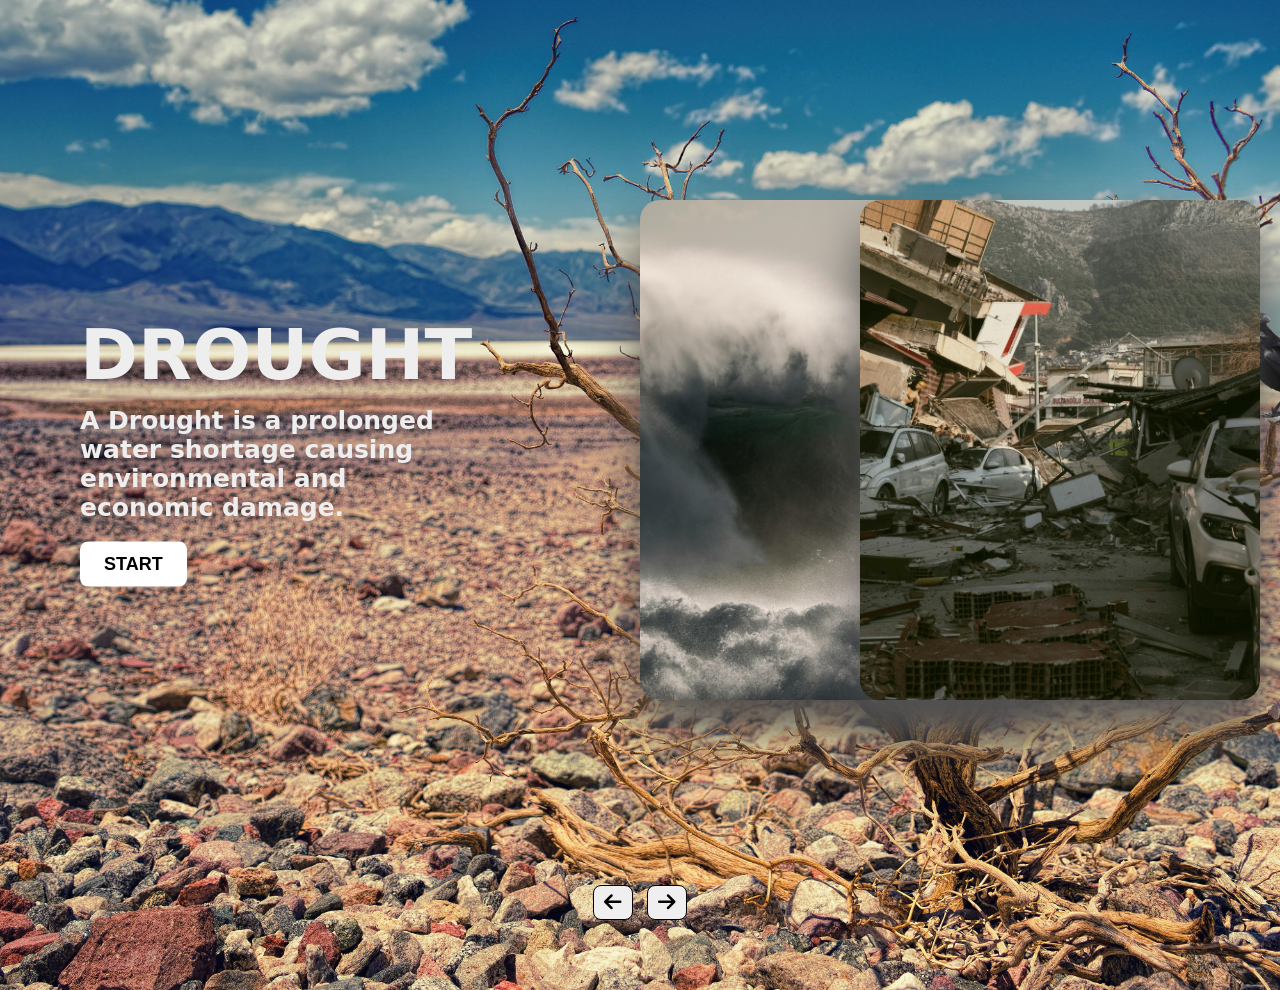
==== index.html @ b1711a68 "Add initial project structure" ====
<!DOCTYPE html>
<html lang="en">
<head>
    <meta charset="UTF-8">
    <meta name="viewport" content="width=device-width, initial-scale=1.0">
    <title>Travel Destinations Slider</title>
    <link rel="stylesheet" href="https://cdnjs.cloudflare.com/ajax/libs/font-awesome/6.4.0/css/all.min.css">
    <style>
        * {
            margin: 0;
            padding: 0;
            box-sizing: border-box;
        }
        body {
            background: #eaeaea;
            overflow: hidden;
        }
        .container {
            
            position: absolute;
            top: 50%;
            left: 50%;
            transform: translate(-50%, -50%);
            width: 1920px;
            height: 1080px;
            background: #f5f5f5;
            box-shadow: 0 30px 50px #dbdbdb;
        }
        .container .slide .item {
            width: 400px;
            height: 500px;
            position: absolute;
            top: 50%;
            transform: translate(0, -50%);
            border-radius: 20px;
            box-shadow: 0 30px 50px #505050;
            background-position: 50% 50%;
            background-size: cover;
            display: inline-block;
            transition: 0.5s ease-in-out;
        }
        .slide .item:nth-child(1),
        .slide .item:nth-child(2) {
            top: 0;
            left: 0;
            transform: translate(0, 0);
            border-radius: 0;
            width: 100%;
            height: 100%;
        }
        .slide .item:nth-child(3) { left: 50%; }
        .slide .item:nth-child(4) { left: calc(50% + 220px); }
        .slide .item:nth-child(5) { left: calc(50% + 440px); }
        .slide .item:nth-child(n + 6) {
            left: calc(50% + 660px);
            opacity: 0;
        }
        .item .content {
            position: absolute;
            top: 50%;
            left: 200px;
            width: 400px;
            text-align: left;
            color: #eee;
            transform: translate(+50%, -50%);
            font-family: system-ui;
            z-index:10 ;
            opacity: 0;
            transition: opacity 0.5s ease-in-out;
        }
        .slide .item:nth-child(2) .content { opacity: 1; }
        .content .name {
            font-size: 70px;
            font-weight: bold;
            text-transform: uppercase;
            white-space: nowrap;
        }
        .content .des {
            font-size: 25px;
            margin-top: 10px;
            font-weight: bold;
            margin-bottom: 20px;
        }
        .content button {
    font-size: 18px; /* Keep font size constant */
    font-weight: 900; /* Always bold */
    font-family: 'Poppins', sans-serif; /* Bold and clean font */
    padding: 12px 24px;
    border: none;
    cursor: pointer;
    background-color: #ffffff; /* Button color */
    color: rgb(0, 0, 0);
    border-radius: 8px;
    transition: transform 0.2s ease-in-out;
    text-transform: uppercase;
}

.content button:hover {
    transform: scale(1.05); /* Slightly enlarge */
}



        .button {
            width: 100%;
            text-align: center;
            position: absolute;
            bottom: 70px;
            z-index: 10;
        }
        .button button {
            width: 40px;
            height: 35px;
            font-size: 20px;
            border-radius: 8px;
            border: none;
            cursor: pointer;
            z-index: 10;
            margin: 0 5px;
            border: 1px solid #000;
        }
        /* Earthquake Slide */
        .earthquake-container img {
    width: 100%;
    height: 100%;
    object-fit: cover;
    border-radius: 20px;
    position: absolute;
    top: 0;
    left: 0;
    z-index: 1;
}

        
        .earthquake-placeholder {
            width: 100%;
            height: 100%;
            object-fit: cover;
            border-radius: 20px;
            position: absolute;
            top: 0;
            left: 0;
            z-index: 1;
            opacity: 1;
            transition: opacity 1s ease-in-out;
        }
        .earthquake-video {
            width: 100%;
            height: 100%;
            position: absolute;
            top: 0;
            left: 0;
            border-radius: 20px;
            z-index: 5;
            opacity: 0;
            transform: scale(1.1); /* Start slightly zoomed */
            transition: opacity 1s ease-in-out, transform 1s ease-in-out;
        }
        /* Black overlay when Start is clicked */
.overlay {
    position: fixed;
    top: 0;
    left: 0;
    width: 100%;
    height: 100%;
    background: rgba(0, 0, 0, 0.7);
    opacity: 0;
    visibility: hidden;
    transition: opacity 0.5s ease-in-out, visibility 0.5s;
    
}
.overlay.active {
    opacity: 1;
    visibility: visible;
}

/* Pop-up character transition */
.popup {
    position: fixed;
    bottom: -100%; /* Start completely off-screen */
    left: 10%;
    width: 500px;
    height: auto;
    opacity: 0; /* Invisible initially */
    transform: translateY(100px); /* Starts even lower */
    transition: opacity 0.7s ease-in-out, transform 0.7s ease-in-out, bottom 0.7s ease-in-out;
    z-index: 1001;
    visibility: hidden;
}

/* Active state when Start is clicked */
.popup.active {
    bottom: 0; /* Moves up until the bottom aligns with the screen */
    opacity: 1; /* Fade in */
    transform: translateY(0); /* Moves fully up */
    visibility: visible;
}
/* Ensure popup2 is positioned properly */
.popup2 {
    position: fixed;
    bottom: 40%; /* Positioning it above the character */
    left: 20%;
    width: 500px;
    display: flex;
    align-items: center; /* Align text inside */
    justify-content: center;
    flex-direction: column;
    text-align: center;
    opacity: 0; /* Initially hidden */
    visibility: hidden;
    transition: opacity 0.7s ease-in-out;
    z-index: 1002;
}

/* Image inside popup2 */
.popup2 .cloud-image {
    width: 100%;
    height: auto;
}

/* Text inside popup2 */
.dialogue-text {
    position: absolute;
    top: 37%;
    left: 50%;
    transform: translate(-50%, -50%);
    width: 80%;  /* Adjust width for proper line breaks */
    font-size: 25px;
    font-weight: bold;
    color: black;
    font-family: 'Poppins', sans-serif;
    text-align: center;
    line-height: 1.4;  /* Increase line spacing for readability */
    white-space: normal; /* ✅ Allows text to break */
    word-wrap: break-word; /* ✅ Ensures words wrap properly */
}


/* Active state */
.popup2.active {
    opacity: 1;
    visibility: visible;
}
.popup3 {
    position: fixed;
    bottom: -100%; /* Start completely off-screen */
    left: 10%;
    width: 500px;
    height: auto;
    opacity: 0; /* Invisible initially */
    transform: translateY(100px); /* Starts even lower */
    transition: opacity 0.7s ease-in-out, transform 0.7s ease-in-out, bottom 0.7s ease-in-out;
    z-index: 1001;
    visibility: hidden;
}

/* Active state when Start is clicked */
.popup3.active {
    bottom: 0; /* Moves up until the bottom aligns with the screen */
    opacity: 1; /* Fade in */
    transform: translateY(0); /* Moves fully up */
    visibility: visible;
}
@keyframes pop-in-shake {
    0% { transform: scale(0.7) translate(0, 0); opacity: 0; }
    10% { transform: scale(1.05) translate(2px, 2px); opacity: 1; }
    20% { transform: scale(1) translate(-2px, -2px); }
    30% { transform: scale(1.02) translate(2px, -2px); }
    40% { transform: scale(1) translate(-2px, 2px); }
    50% { transform: scale(1.02) translate(2px, 2px); }
    60% { transform: scale(1) translate(0, 0); }
    100% { transform: scale(1); }
}

/* Apply this animation when Popup3 appears */
.popup3 {
    display: none; /* Initially hidden */
    opacity: 0;
    .popup3 {
    display: none; /* Initially hidden */
    opacity: 0;
    position: fixed; 
    bottom: 10px; /* Adjust as needed */
    left: 50%; /* Center horizontally */
    transform: translateX(-50%) scale(0.7); /* Center align and scale */
    background: white; /* Customize the background */
    padding: 20px;
    border-radius: 10px;
    box-shadow: 0px 4px 10px rgba(0, 0, 0, 0.2);
    animation: pop-in-shake 0.6s ease-out forwards;
}
transform: scale(0.7);
    animation: pop-in-shake 0.6s ease-out forwards;
}
/* 🔹 Popup4: Earthquake Image (Appears from Right) */
.popup4 {
    position: fixed;
    bottom: -100%; /* Start completely off-screen */
    left: 45%;
    width: 1000px;
    height: auto;
    opacity: 0; /* Invisible initially */
    transform: translateY(100px); /* Starts even lower */
    transition: opacity 0.7s ease-in-out, transform 0.7s ease-in-out, bottom 0.7s ease-in-out;
    z-index: 1001;
    visibility: hidden;
}

/* Active state when Start is clicked */
.popup4.active {
    bottom: 0; /* Moves up until the bottom aligns with the screen */
    opacity: 1; /* Fade in */
    transform: translateY(0); /* Moves fully up */
    visibility: visible;
}
@keyframes pop-in-shake {
    0% { transform: scale(0.7) translate(0, 0); opacity: 0; }
    10% { transform: scale(1.05) translate(2px, 2px); opacity: 1; }
    20% { transform: scale(1) translate(-2px, -2px); }
    30% { transform: scale(1.02) translate(2px, -2px); }
    40% { transform: scale(1) translate(-2px, 2px); }
    50% { transform: scale(1.02) translate(2px, 2px); }
    60% { transform: scale(1) translate(0, 0); }
    100% { transform: scale(1); }
}

/* Apply this animation when Popup3 appears */
.popup4 {
    display: none; /* Initially hidden */
    opacity: 0;
    .popup3 {
    display: none; /* Initially hidden */
    opacity: 0;
    position: fixed; 
    bottom: 10px; /* Adjust as needed */
    left: 50%; /* Center horizontally */
    transform: translateX(-50%) scale(0.7); /* Center align and scale */
    background: white; /* Customize the background */
    padding: 20px;
    border-radius: 10px;
    box-shadow: 0px 4px 10px rgba(0, 0, 0, 0.2);
    animation: pop-in-shake 0.6s ease-out forwards;
}
transform: scale(0.7);
    animation: pop-in-shake 0.6s ease-out forwards;
}

/* 🔹 Popup5: Dialogue Box for Popup4 */
.popup5 {
    position: absolute; /* ✅ Keeps it fixed on the screen */
    top: -10%; /* ✅ Adjust vertical position */
    left: 50%; /* ✅ Center horizontally */
    transform: translateX(-50%); /* ✅ Perfect centering */
    width: 500px; /* ✅ Adjust as needed */
    height: auto; /* ✅ Maintain aspect ratio */
    display: none; /* ✅ Initially hidden */
    z-index: 10000; /* ✅ Ensures it appears above other elements */
    animation: fadeIn 0.5s ease-in-out; /* ✅ Smooth appearance */
}

/* 🔹 Animation for smooth entry */
@keyframes fadeIn {
    from { opacity: 0; transform: translateY(-10px); }
    to { opacity: 1; transform: translateY(-10); }
}







    </style>
</head>
<body>
    <div class="container">
        <div class="slide">
            <div class="item" style="background-image: url('fire.jpg');">
                <div class="content">
                    <div class="name">Forest Fire</div>
                    <div class="des">A Forest fire is an uncontrolled wildfire causing destruction to nature and life.</div>
                    <button>Start</button>
                </div>
            </div>
            <div class="item" style="background-image: url('drought.jpg');">
                <div class="content">
                    <div class="name">Drought</div>
                    <div class="des">A Drought is a prolonged water shortage causing environmental and economic damage.</div>
                    <button>Start</button>
                </div>
            </div>
            <div class="item" style="background-image: url('tsunami.jpg');">
                <div class="content">
                    <div class="name">Tsunami</div>
                    <div class="des">A Tsunami disaster is a series of large ocean waves caused by underwater disturbances, leading to massive coastal destruction.</div>
                    <button>Start</button>
                </div>
            </div>
            <!-- Earthquake Slide -->
            <div class="item earthquake">
                <div class="earthquake-container">
                    <img src="earthquake.jpg">
                   
                </div>
                <div class="content">
                    <div class="name">Earthquake</div>
                    <div class="des">An earthquake is a sudden shaking of the ground caused by tectonic movements.</div>
                    <button>Start</button>
                </div>
            </div>
        </div>
        <div class="button">
            <button class="prev"><i class="fa-solid fa-arrow-left"></i></button>
            <button class="next"><i class="fa-solid fa-arrow-right"></i></button>
        </div>
    </div>
    <div class="overlay"></div>
    <img src="villager1.png" class="popup">
    <div class="popup2">
        <img src="cloud.png" class="cloud-image">
        <div class="dialogue-text">Welcome, traveler! Disaster awaits!</div>
    </div>
    <img src="villager2.png" class="popup3">
    <img src="earthquake2.png" class="popup4">
    
    <img src="cloud3.png" class="popup5">
    </div>
    
</body>

    <script>
        let next = document.querySelector('.next');
        let prev = document.querySelector('.prev');

        next.addEventListener('click', function() {
            let items = document.querySelectorAll('.item');
            document.querySelector('.slide').appendChild(items[0]);
            checkEarthquakeSlide();
        });

        prev.addEventListener('click', function() {
            let items = document.querySelectorAll('.item');
            document.querySelector('.slide').prepend(items[items.length - 1]);
            checkEarthquakeSlide();
        });

        function checkEarthquakeSlide() {
            let earthquakeSlide = document.querySelector('.earthquake');
            let placeholder = earthquakeSlide.querySelector('.earthquake-placeholder');
            let video = earthquakeSlide.querySelector('.earthquake-video');

            if (earthquakeSlide === document.querySelector('.slide').children[1]) {
                setTimeout(() => {
                    placeholder.style.opacity = '0';
                    video.style.opacity = '1';
                }, 500);
            } else {
                placeholder.style.opacity = '1';
                video.style.opacity = '0';
            }
        }
        const messages = [
    "Welcome, Survivalist!<br>Disaster awaits!",
    "Hello! I am Annie<br>Your safety instructor",
    "I am going to guide<br>you on how to save",
    "Your life when it comes to<br>natural calamities.",
    "Disasters-<br>they don't warn...",
    "...." // Last message triggers popup3 when clicked
];
const extraMessages = [ // 🔹 New messages after popup3 appears
    "Did you feel that?<br>The ground is shaking!",
    "Oh no!<br>Its the EARTHQUAKE MONSTERRR.",
    "Follow me, I'll guide you<br>",
    "For Evacuation<br>We'll have to solve<br>a QUIZ!"
];

let currentMessageIndex = 0;
let extraMessageIndex=0;
let popup2Reappeared = false; // ✅ Ensures popup2 reappears only once
let popup3Active = false; // ✅ Prevents message cycling after popup3 appears
let triggerPopup4Index = extraMessages.indexOf("Oh no! It's the earthquake monster!");
let popup4Triggered = false;
let popup5Triggered = false;


document.querySelectorAll('.content button').forEach(button => {
    button.addEventListener('click', function () {
        let parentSlide = this.closest('.item');

        if (parentSlide.classList.contains('earthquake')) {
            let popup = document.querySelector('.popup');
            let popup2 = document.querySelector('.popup2');
            let dialogueText = document.querySelector('.dialogue-text');

            popup.style.display = 'block';
            popup2.style.display = 'flex';
            dialogueText.innerHTML = messages[currentMessageIndex];

            setTimeout(() => {
                popup.classList.add('active');
            }, 10);

            setTimeout(() => {
                popup2.classList.add('active');
            }, 700);

            document.querySelector('.overlay').classList.add('active');
        }
    });
});

// 🔹 **Cycle messages & Show popup3 when clicking after last message**
document.addEventListener('click', function (event) {
    let popup = document.querySelector('.popup');
    let popup2 = document.querySelector('.popup2');
    let popup3 = document.querySelector('.popup3');
    let dialogueText = document.querySelector('.dialogue-text');

    if (popup3Active) return;

    if (popup2.classList.contains('active') && !event.target.closest('.content button')) {
        currentMessageIndex++;

        if (currentMessageIndex < messages.length) {
            dialogueText.innerHTML = messages[currentMessageIndex];
        }

        if (currentMessageIndex >= messages.length) {
            popup3Active = true;

            popup.classList.remove('active');
            popup2.classList.remove('active');
            popup.style.display = 'none';  
            popup2.style.display = 'none';  

            setTimeout(() => {
                popup3.style.display = 'flex';
                popup3.classList.add('active');
            }, 300); 
            
            setTimeout(() => {
                if (!popup2Reappeared) { 
                    popup2.style.display = 'flex';
                    popup2.classList.add('active');
                    popup2Reappeared = true;

                    // ✅ **Clear the last message ("....")**
                    dialogueText.innerHTML = "";

                    // ✅ **Prepare extra messages**
                    extraMessageIndex = 0;
                }
            }, 1000);
        }
    }
});

// 🔹 **Cycle `extraMessages[]` after popup2 reappears**
document.addEventListener('click', function (event) {
    let popup2 = document.querySelector('.popup2');
    let popup3 = document.querySelector('.popup3');
    let dialogueText = document.querySelector('.dialogue-text');

    if (popup2Reappeared && popup2.classList.contains('active') && popup3.classList.contains('active') && !event.target.closest('.content button')) {
        if (extraMessageIndex === 1 && !popup4Triggered) { 
    triggerPopup4(); // ✅ Show popup4 first
    popup4Triggered = true;
}

if (extraMessageIndex === 1 && !popup5Triggered) { 
    triggerPopup5(); // ✅ Show popup5 after popup4
    popup5Triggered = true;
}

        {
    
            dialogueText.innerHTML = extraMessages[extraMessageIndex]; 
            extraMessageIndex++;
        }
    }
    function triggerPopup5() {
    let popup5 = document.querySelector('.popup5');

    setTimeout(() => {
        popup5.style.display = 'block';
        popup5.classList.add('active');
    }, 500);
}

// ✅ Function to show popup4 (earthquake2.png)
function triggerPopup4() {
    let popup4 = document.querySelector('.popup4');

    setTimeout(() => {
        popup4.style.display = 'block';
        popup4.classList.add('active');
    }, 500);
}
});
    </script>


</html>
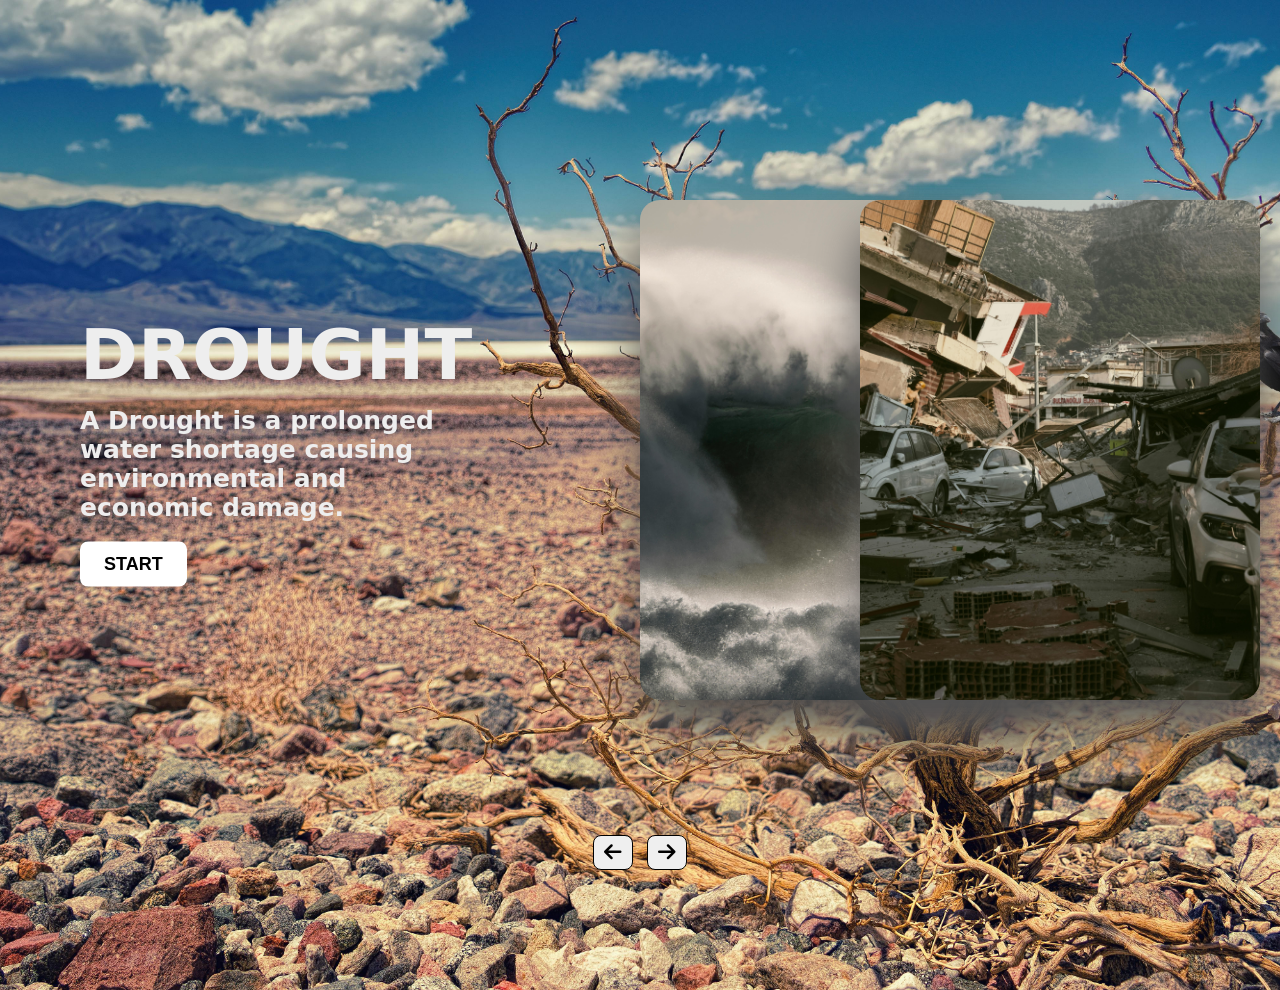
==== commit dc7d8352: "Adjust button positioning by modifying bottom margin" ====
--- a/index.html
+++ b/index.html
@@ -105,7 +105,7 @@
             width: 100%;
             text-align: center;
             position: absolute;
-            bottom: 70px;
+            bottom: 120px;
             z-index: 10;
         }
         .button button {
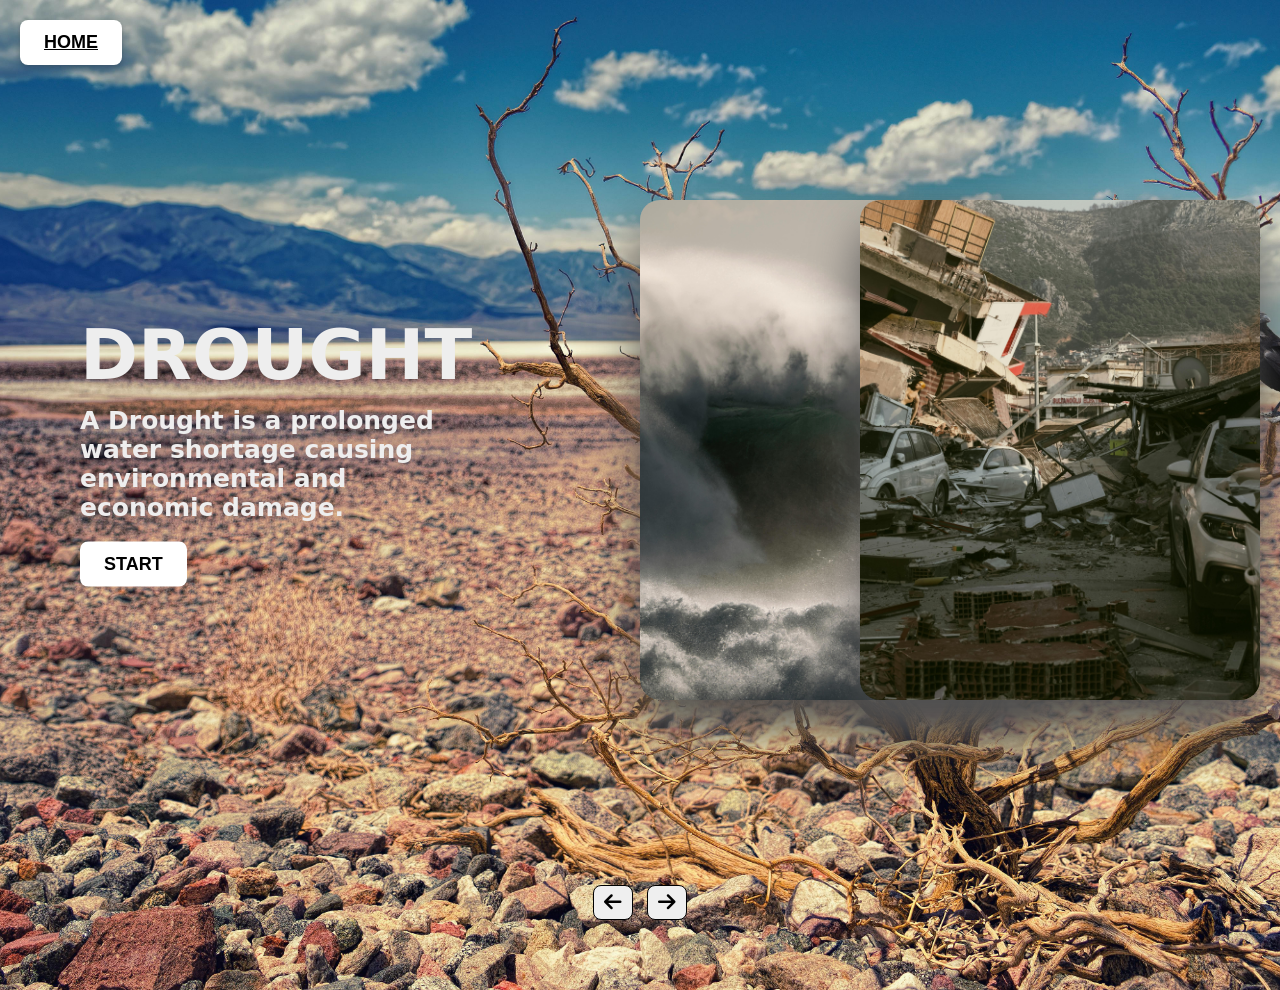
==== commit 59a2081a: "Add home button and refine UI styling" ====
--- a/index.html
+++ b/index.html
@@ -99,13 +99,35 @@
     transform: scale(1.05); /* Slightly enlarge */
 }
 
-
+/* Add new Home button styles */
+.home-button {
+    position: fixed;
+    top: 20px;
+    left: 20px;
+    z-index: 1000;
+    font-size: 18px;
+    font-weight: 900;
+    font-family: 'Poppins', sans-serif;
+    padding: 12px 24px;
+    border: none;
+    cursor: pointer;
+    background-color: #ffffff;
+    color: rgb(0, 0, 0);
+    border-radius: 8px;
+    transition: transform 0.2s ease-in-out;
+    text-transform: uppercase;
+    box-shadow: 0 2px 5px rgba(0,0,0,0.2);
+}
+
+.home-button:hover {
+    transform: scale(1.05);
+}
 
         .button {
             width: 100%;
             text-align: center;
             position: absolute;
-            bottom: 120px;
+            bottom: 70px;
             z-index: 10;
         }
         .button button {
@@ -373,6 +395,9 @@
     </style>
 </head>
 <body>
+    <!-- Add Home button -->
+    <a href="https://homepage-two-rust.vercel.app/" class="home-button">Home</a>
+    
     <div class="container">
         <div class="slide">
             <div class="item" style="background-image: url('fire.jpg');">
@@ -509,7 +534,7 @@
     });
 });
 
-// 🔹 **Cycle messages & Show popup3 when clicking after last message**
+// 🔹 *Cycle messages & Show popup3 when clicking after last message*
 document.addEventListener('click', function (event) {
     let popup = document.querySelector('.popup');
     let popup2 = document.querySelector('.popup2');
@@ -544,10 +569,10 @@
                     popup2.classList.add('active');
                     popup2Reappeared = true;
 
-                    // ✅ **Clear the last message ("....")**
+                    // ✅ *Clear the last message ("....")*
                     dialogueText.innerHTML = "";
 
-                    // ✅ **Prepare extra messages**
+                    // ✅ *Prepare extra messages*
                     extraMessageIndex = 0;
                 }
             }, 1000);
@@ -555,7 +580,7 @@
     }
 });
 
-// 🔹 **Cycle `extraMessages[]` after popup2 reappears**
+// 🔹 **Cycle extraMessages[] after popup2 reappears**
 document.addEventListener('click', function (event) {
     let popup2 = document.querySelector('.popup2');
     let popup3 = document.querySelector('.popup3');
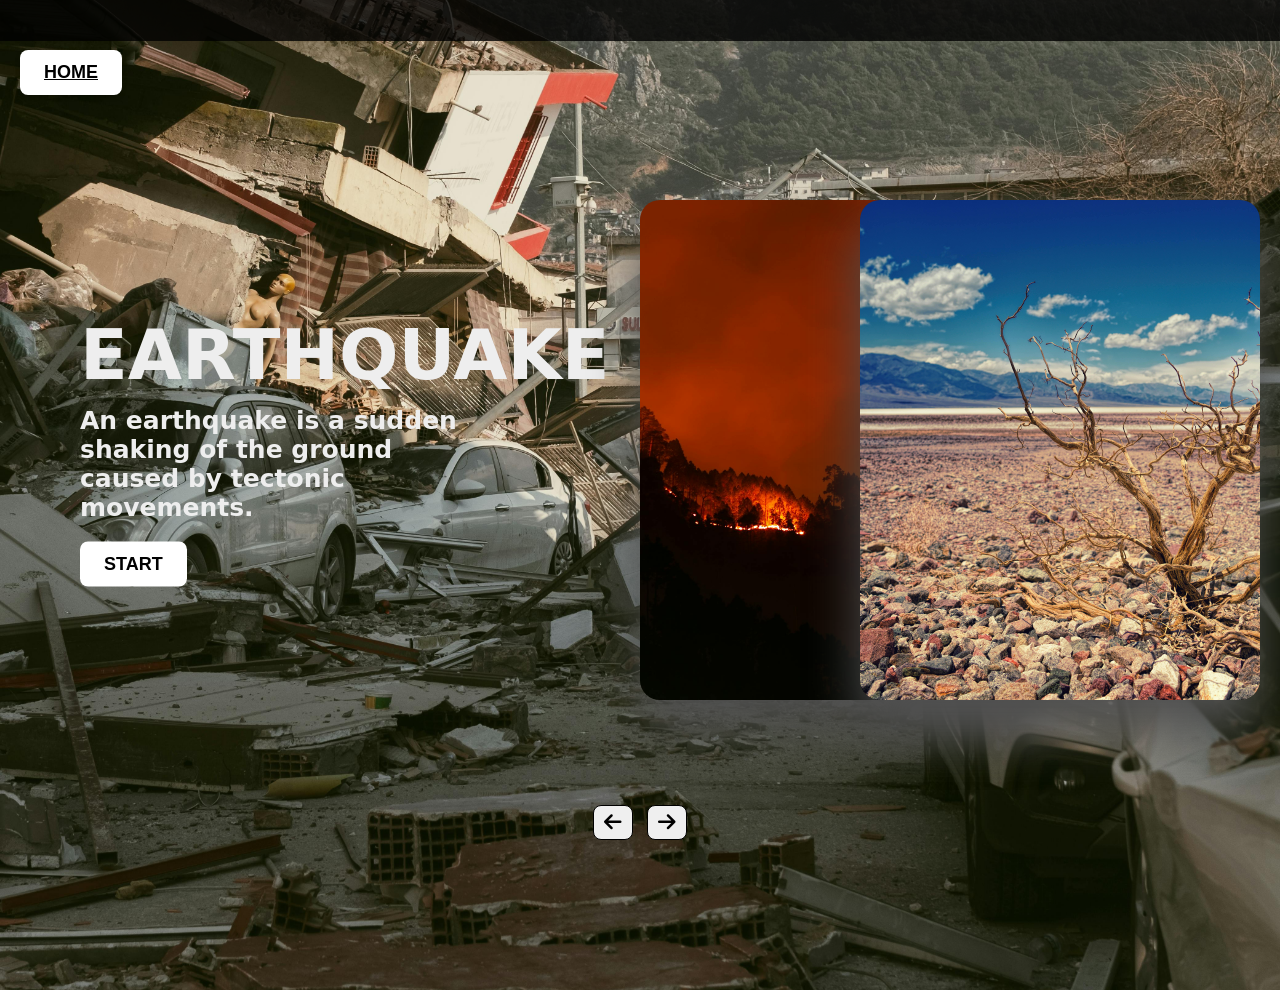
==== commit cda1d9b0: "Refactor UI layout by adjusting button positions, adding a news banner, and ensuring the earthquake " ====
--- a/index.html
+++ b/index.html
@@ -5,6 +5,11 @@
     <meta name="viewport" content="width=device-width, initial-scale=1.0">
     <title>Travel Destinations Slider</title>
     <link rel="stylesheet" href="https://cdnjs.cloudflare.com/ajax/libs/font-awesome/6.4.0/css/all.min.css">
+    <!-- Add audio element -->
+    <audio id="bgAudio" autoplay loop>
+        <source src="bgmusic.mp3" type="audio/mp3">
+        Your browser does not support the audio element.
+    </audio>
     <style>
         * {
             margin: 0;
@@ -102,7 +107,7 @@
 /* Add new Home button styles */
 .home-button {
     position: fixed;
-    top: 20px;
+    top: 50px;
     left: 20px;
     z-index: 1000;
     font-size: 18px;
@@ -127,7 +132,7 @@
             width: 100%;
             text-align: center;
             position: absolute;
-            bottom: 70px;
+            bottom: 150px;
             z-index: 10;
         }
         .button button {
@@ -386,11 +391,71 @@
     to { opacity: 1; transform: translateY(-10); }
 }
 
-
-
-
-
-
+/* Add styles for the choice buttons */
+.choice-buttons {
+    position: fixed;
+    top: 50%;
+    left: 50%;
+    transform: translate(-50%, -50%);
+    display: none;
+    gap: 20px;
+    z-index: 1005;
+    opacity: 0;
+    transition: opacity 0.5s ease-in-out;
+}
+
+.choice-buttons.active {
+    opacity: 1;
+}
+
+.choice-button {
+    font-size: 24px;
+    font-weight: 900;
+    font-family: 'Poppins', sans-serif;
+    padding: 15px 30px;
+    border: none;
+    cursor: pointer;
+    background-color: #ffffff;
+    color: rgb(0, 0, 0);
+    border-radius: 8px;
+    transition: transform 0.2s ease-in-out;
+    text-transform: uppercase;
+    box-shadow: 0 4px 8px rgba(0,0,0,0.2);
+}
+
+.choice-button:hover {
+    transform: scale(1.05);
+}
+
+/* Add these styles in the <style> section */
+.news-banner {
+    position: fixed;
+    top: 0;
+    left: 0;
+    width: 100%;
+    background-color: rgba(0, 0, 0, 0.8);
+    color: white;
+    padding: 10px 0;
+    z-index: 1000;
+    overflow: hidden;
+}
+
+.news-content {
+    white-space: nowrap;
+    animation: moveText 15s linear infinite;
+    font-size: 18px;
+    font-weight: bold;
+    padding-left: 100%;
+}
+
+@keyframes moveText {
+    0% {
+        transform: translateX(0);
+    }
+    100% {
+        transform: translateX(-100%);
+    }
+}
 
     </style>
 </head>
@@ -398,8 +463,34 @@
     <!-- Add Home button -->
     <a href="https://homepage-two-rust.vercel.app/" class="home-button">Home</a>
     
+    <!-- Add this right after the Home button and before the container -->
+    <div class="news-banner">
+        <div class="news-content">
+            ***This site is in progress, Only the Earthquake Quiz is working, We'll add other quizes soon!***
+        </div>
+    </div>
+    
     <div class="container">
         <div class="slide">
+            <!-- Tsunami Slide First -->
+            <div class="item" style="background-image: url('tsunami.jpg');">
+                <div class="content">
+                    <div class="name">Tsunami</div>
+                    <div class="des">A Tsunami disaster is a series of large ocean waves caused by underwater disturbances, leading to massive coastal destruction.</div>
+                    <button>Start</button>
+                </div>
+            </div>
+            <!-- Earthquake Slide -->
+            <div class="item earthquake">
+                <div class="earthquake-container">
+                    <img src="earthquake.jpg">
+                </div>
+                <div class="content">
+                    <div class="name">Earthquake</div>
+                    <div class="des">An earthquake is a sudden shaking of the ground caused by tectonic movements.</div>
+                    <button>Start</button>
+                </div>
+            </div>
             <div class="item" style="background-image: url('fire.jpg');">
                 <div class="content">
                     <div class="name">Forest Fire</div>
@@ -411,25 +502,6 @@
                 <div class="content">
                     <div class="name">Drought</div>
                     <div class="des">A Drought is a prolonged water shortage causing environmental and economic damage.</div>
-                    <button>Start</button>
-                </div>
-            </div>
-            <div class="item" style="background-image: url('tsunami.jpg');">
-                <div class="content">
-                    <div class="name">Tsunami</div>
-                    <div class="des">A Tsunami disaster is a series of large ocean waves caused by underwater disturbances, leading to massive coastal destruction.</div>
-                    <button>Start</button>
-                </div>
-            </div>
-            <!-- Earthquake Slide -->
-            <div class="item earthquake">
-                <div class="earthquake-container">
-                    <img src="earthquake.jpg">
-                   
-                </div>
-                <div class="content">
-                    <div class="name">Earthquake</div>
-                    <div class="des">An earthquake is a sudden shaking of the ground caused by tectonic movements.</div>
                     <button>Start</button>
                 </div>
             </div>
@@ -451,6 +523,11 @@
     <img src="cloud3.png" class="popup5">
     </div>
     
+    <!-- Add choice buttons -->
+    <div class="choice-buttons">
+        <a href="https://quiz-alpha-navy.vercel.app/" class="choice-button">Play Quiz</a>
+        <a href="https://homepage-two-rust.vercel.app/" class="choice-button">Home</a>
+    </div>
 </body>
 
     <script>
@@ -511,8 +588,8 @@
 document.querySelectorAll('.content button').forEach(button => {
     button.addEventListener('click', function () {
         let parentSlide = this.closest('.item');
-
         if (parentSlide.classList.contains('earthquake')) {
+            document.querySelector('.news-banner').style.display = 'none';
             let popup = document.querySelector('.popup');
             let popup2 = document.querySelector('.popup2');
             let dialogueText = document.querySelector('.dialogue-text');
@@ -585,25 +662,37 @@
     let popup2 = document.querySelector('.popup2');
     let popup3 = document.querySelector('.popup3');
     let dialogueText = document.querySelector('.dialogue-text');
+    let choiceButtons = document.querySelector('.choice-buttons');
 
     if (popup2Reappeared && popup2.classList.contains('active') && popup3.classList.contains('active') && !event.target.closest('.content button')) {
-        if (extraMessageIndex === 1 && !popup4Triggered) { 
-    triggerPopup4(); // ✅ Show popup4 first
-    popup4Triggered = true;
-}
-
-if (extraMessageIndex === 1 && !popup5Triggered) { 
-    triggerPopup5(); // ✅ Show popup5 after popup4
-    popup5Triggered = true;
-}
-
-        {
-    
+        if (extraMessageIndex < extraMessages.length) {  // Only proceed if we have messages left
+            if (extraMessageIndex === 1 && !popup4Triggered) { 
+                triggerPopup4();
+                popup4Triggered = true;
+            }
+
+            if (extraMessageIndex === 1 && !popup5Triggered) { 
+                triggerPopup5();
+                popup5Triggered = true;
+            }
+
             dialogueText.innerHTML = extraMessages[extraMessageIndex]; 
             extraMessageIndex++;
+
+            // Show choice buttons after last message with delay
+            if (extraMessageIndex === extraMessages.length) {
+                setTimeout(() => {
+                    choiceButtons.style.display = 'flex';
+                    setTimeout(() => {
+                        choiceButtons.classList.add('active');
+                    }, 100);
+                }, 3000); // 3 second delay
+            }
         }
     }
-    function triggerPopup5() {
+});
+
+function triggerPopup5() {
     let popup5 = document.querySelector('.popup5');
 
     setTimeout(() => {
@@ -621,7 +710,15 @@
         popup4.classList.add('active');
     }, 500);
 }
-});
+
+        // Add this at the start of your script section
+        window.onload = function() {
+            const audio = document.getElementById('bgAudio');
+            audio.volume = 0.3; // Set volume to 30%
+            audio.play().catch(function(error) {
+                console.log("Audio autoplay failed:", error);
+            });
+        }
     </script>
 
 
